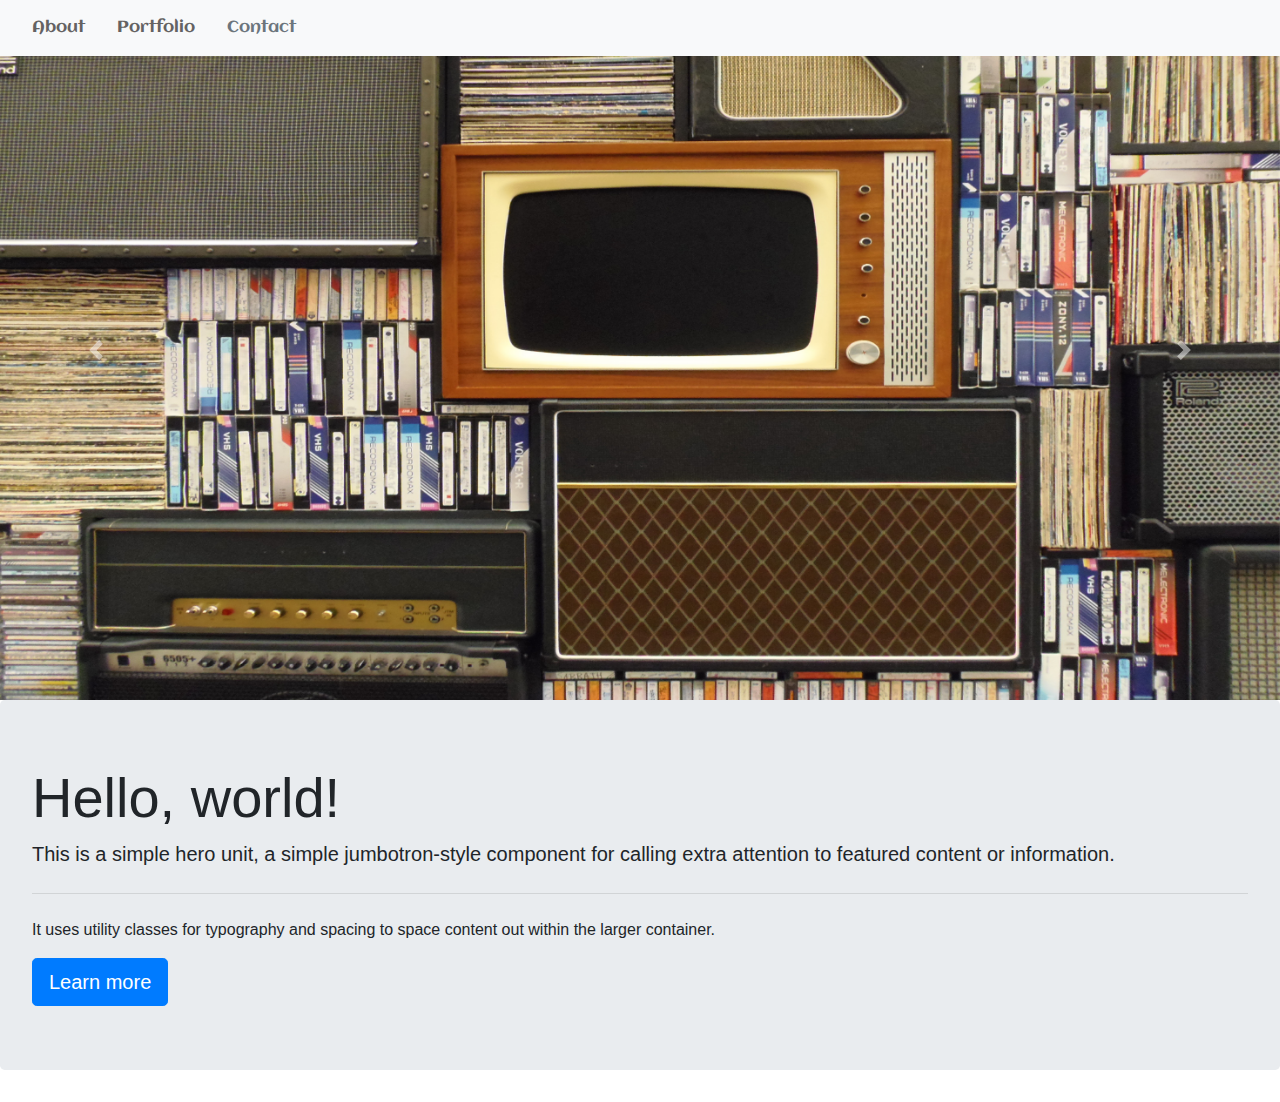
==== index.html @ e59612ae "css" ====
<!DOCTYPE html>
<html lang="en">
<head>
<meta charset="UTF-8">
<meta name="viewport" content="width=device-width, initial-scale=1.0">
<meta http-equiv="X-UA-Compatible" content="ie=edge">
<link rel="stylesheet" href="https://cdnjs.cloudflare.com/ajax/libs/twitter-bootstrap/4.1.3/css/bootstrap.min.css">
<link rel="stylesheet" href="https://use.fontawesome.com/releases/v5.3.1/css/all.css">
<link rel="stylesheet" href="./assets/style.css">
<link href="https://fonts.googleapis.com/css?family=Aclonica" rel="stylesheet">
<title>Title</title>
</head>
<body>
    <nav class="navbar fixed-top navbar-expand-lg navbar-light bg-light">
    <ul class="nav ">
    <li class="nav-item">
    <a class="nav-link active" href="#">About</a>
    </li>
    <li class="nav-item">
    <a class="nav-link" href="#">Portfolio</a>
    </li>
    <li class="nav-item">
    <a class="nav-link disabled" href="#">Contact</a>
    </li>
    </ul>
    </nav>
    <div id="carouselExampleControls" class="carousel slide" data-ride="carousel">
        <div class="carousel-inner">
          <div class="carousel-item active">
            <img class="d-block w-100" src="./assets/images/imageD.jpg" alt="First slide">
          </div>
          <div class="carousel-item">
            <img class="d-block w-100" src="./assets/images/imageB.jpg" alt="Second slide">
          </div>
          <div class="carousel-item">
            <img class="d-block w-100" src="./assets/images/imageC.jpg" alt="Third slide">
          </div>
        </div>
        <a class="carousel-control-prev" href="#carouselExampleControls" role="button" data-slide="prev">
          <span class="carousel-control-prev-icon" aria-hidden="true"></span>
          <span class="sr-only">Previous</span>
        </a>
        <a class="carousel-control-next" href="#carouselExampleControls" role="button" data-slide="next">
          <span class="carousel-control-next-icon" aria-hidden="true"></span>
          <span class="sr-only">Next</span>
        </a>
      </div>
    <div class="jumbotron">
    <h1 class="display-4">Hello, world!</h1>
    <p class="lead">This is a simple hero unit, a simple jumbotron-style component for calling extra attention to featured content or information.</p>
    <hr class="my-4">
    <p>It uses utility classes for typography and spacing to space content out within the larger container.</p>
    <a class="btn btn-primary btn-lg" href="#" role="button">Learn more</a>
    </div>
    <footer>
        
    </footer>
  
        


<script src="https://cdnjs.cloudflare.com/ajax/libs/jquery/3.3.1/jquery.slim.min.js"></script>
<script src="https://cdnjs.cloudflare.com/ajax/libs/popper.js/1.13.0/umd/popper.min.js"></script>
<script src="https://cdnjs.cloudflare.com/ajax/libs/twitter-bootstrap/4.1.3/js/bootstrap.min.js"></script>
</body>
</html>
---- assets/style.css ----
nav {  

  position: fixed;
  font-family: 'Aclonica', sans-serif;
  position: fixed;
  top: 0;
  width: 100%;
  
}



a.nav-link {
    color: rgb(100, 98, 98);

}

img {
  height: 700px;
  width: 800px;
}
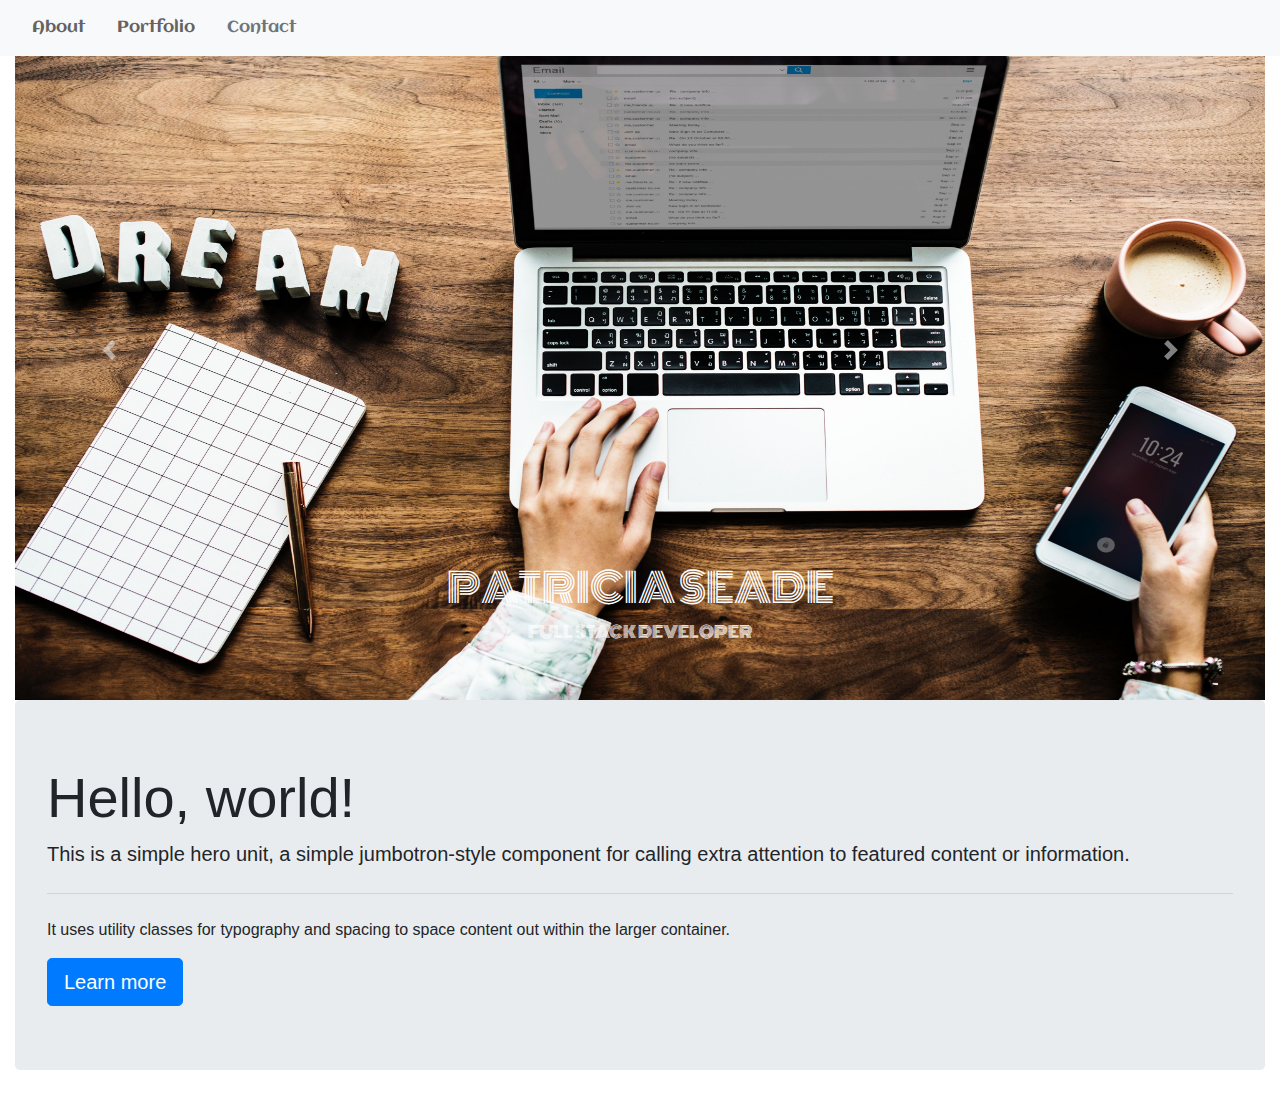
==== commit 2c4d133c: "html" ====
--- a/index.html
+++ b/index.html
@@ -8,9 +8,11 @@
 <link rel="stylesheet" href="https://use.fontawesome.com/releases/v5.3.1/css/all.css">
 <link rel="stylesheet" href="./assets/style.css">
 <link href="https://fonts.googleapis.com/css?family=Aclonica" rel="stylesheet">
+<link href="https://fonts.googleapis.com/css?family=Monoton" rel="stylesheet">
 <title>Title</title>
 </head>
 <body>
+  <div class= "container">
     <nav class="navbar fixed-top navbar-expand-lg navbar-light bg-light">
     <ul class="nav ">
     <li class="nav-item">
@@ -24,16 +26,31 @@
     </li>
     </ul>
     </nav>
+  </div>
+    <div class="container-fluid" id="imageThis">
+
     <div id="carouselExampleControls" class="carousel slide" data-ride="carousel">
         <div class="carousel-inner">
           <div class="carousel-item active">
-            <img class="d-block w-100" src="./assets/images/imageD.jpg" alt="First slide">
+            <img class="d-block w-100" src="./assets/images/imageB.jpg" alt="First slide">
+            <div class="carousel-caption d-none d-md-block">
+              <h1 class="text">PATRICIA SEADE</h1>
+              <p class="text">FULL STACK DEVELOPER</p>
+            </div>
           </div>
           <div class="carousel-item">
-            <img class="d-block w-100" src="./assets/images/imageB.jpg" alt="Second slide">
+            <img class="d-block w-100" src="./assets/images/imageD.jpg" alt="Second slide">
+            <div class="carousel-caption d-none d-md-block">
+              <h1 class="text">PATRICIA SEADE</h1>
+              <p class="text">FULL STACK DEVELOPER</p>
+            </div>
           </div>
           <div class="carousel-item">
             <img class="d-block w-100" src="./assets/images/imageC.jpg" alt="Third slide">
+            <div class="carousel-caption d-none d-md-block">
+              <h1 class="text">PATRICIA SEADE</h1>
+              <p class="text">FULL STACK DEVELOPER</p>
+            </div>
           </div>
         </div>
         <a class="carousel-control-prev" href="#carouselExampleControls" role="button" data-slide="prev">
@@ -52,6 +69,7 @@
     <p>It uses utility classes for typography and spacing to space content out within the larger container.</p>
     <a class="btn btn-primary btn-lg" href="#" role="button">Learn more</a>
     </div>
+  </div>
     <footer>
         
     </footer>
--- a/assets/style.css
+++ b/assets/style.css
@@ -10,6 +10,7 @@
 
 
 
+
 a.nav-link {
     color: rgb(100, 98, 98);
 
@@ -19,4 +20,10 @@
   height: 700px;
   width: 800px;
 }
+.container {
+  width: 90%;
+}
+.text {
+  font-family: 'Monoton', cursive;
+}
 
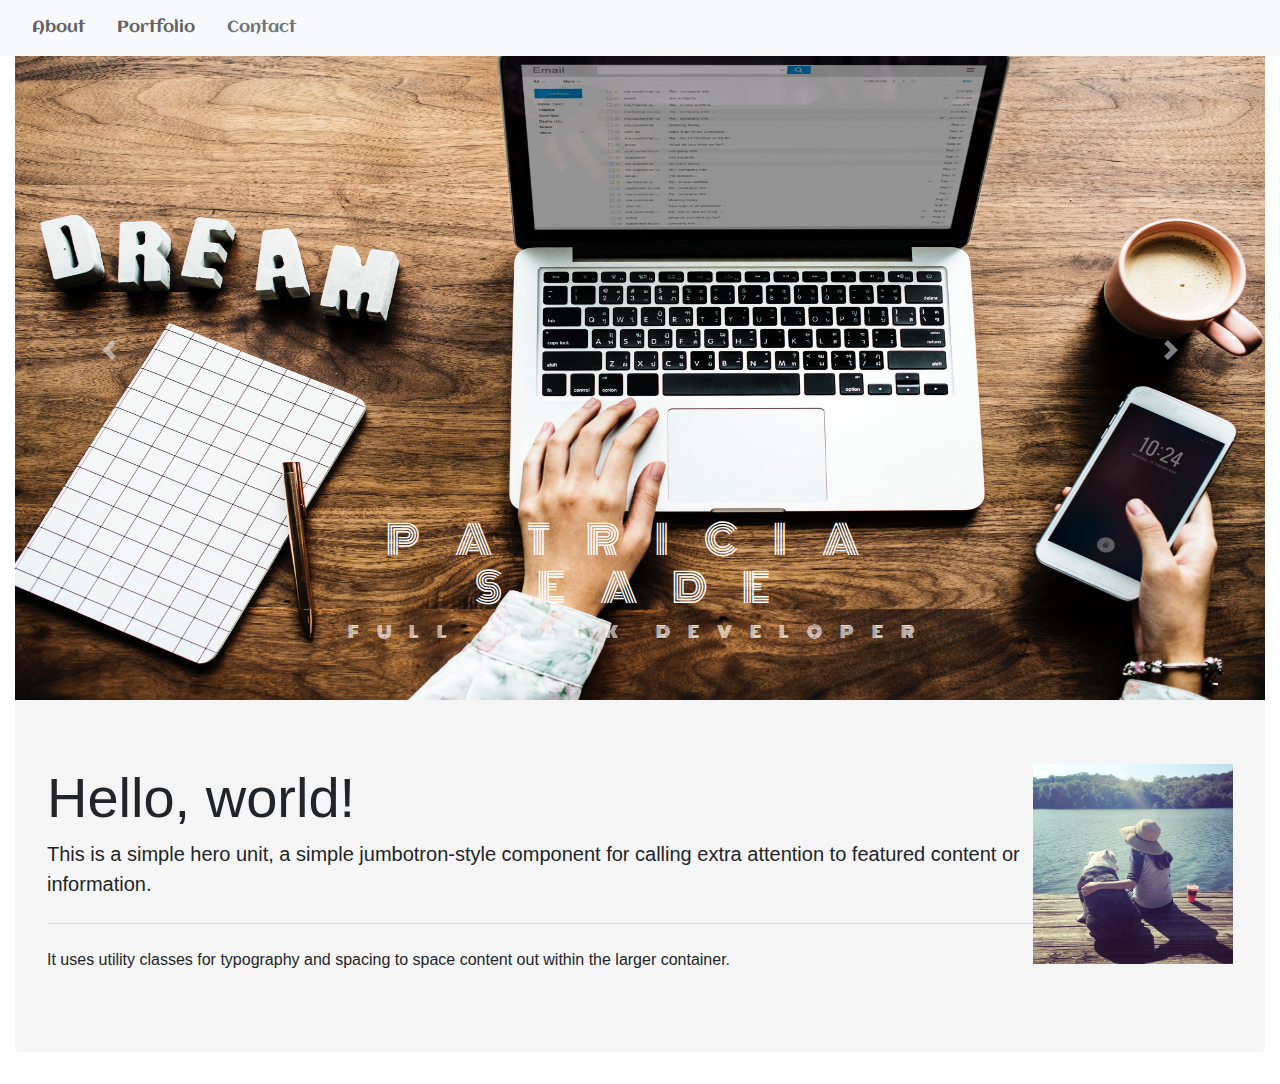
==== commit 58358381: "css" ====
--- a/index.html
+++ b/index.html
@@ -35,21 +35,21 @@
             <img class="d-block w-100" src="./assets/images/imageB.jpg" alt="First slide">
             <div class="carousel-caption d-none d-md-block">
               <h1 class="text">PATRICIA SEADE</h1>
-              <p class="text">FULL STACK DEVELOPER</p>
+              <p class="textTwo">FULL STACK DEVELOPER</p>
             </div>
           </div>
           <div class="carousel-item">
             <img class="d-block w-100" src="./assets/images/imageD.jpg" alt="Second slide">
             <div class="carousel-caption d-none d-md-block">
               <h1 class="text">PATRICIA SEADE</h1>
-              <p class="text">FULL STACK DEVELOPER</p>
+              <p class="textTwo">FULL STACK DEVELOPER</p>
             </div>
           </div>
           <div class="carousel-item">
             <img class="d-block w-100" src="./assets/images/imageC.jpg" alt="Third slide">
             <div class="carousel-caption d-none d-md-block">
               <h1 class="text">PATRICIA SEADE</h1>
-              <p class="text">FULL STACK DEVELOPER</p>
+              <p class="textTwo">FULL STACK DEVELOPER</p>
             </div>
           </div>
         </div>
@@ -63,11 +63,11 @@
         </a>
       </div>
     <div class="jumbotron">
+        <img src="./assets/images/bailey.jpeg" class="bailey" alt="">
     <h1 class="display-4">Hello, world!</h1>
     <p class="lead">This is a simple hero unit, a simple jumbotron-style component for calling extra attention to featured content or information.</p>
     <hr class="my-4">
     <p>It uses utility classes for typography and spacing to space content out within the larger container.</p>
-    <a class="btn btn-primary btn-lg" href="#" role="button">Learn more</a>
     </div>
   </div>
     <footer>
--- a/assets/style.css
+++ b/assets/style.css
@@ -8,12 +8,24 @@
   
 }
 
+.jumbotron {
+  position: relative;
+  background-color: whitesmoke;
+
+}
+
 
 
 
 a.nav-link {
     color: rgb(100, 98, 98);
 
+}
+
+.bailey {
+  float: right;
+  height: 200px;
+  width: 200px;
 }
 
 img {
@@ -25,5 +37,45 @@
 }
 .text {
   font-family: 'Monoton', cursive;
+  letter-spacing: 35px;
+  animation-name: moveInLeft;
+  animation-duration: 5s;
+  animation-timing-function: ease-out;
 }
 
+.textTwo {
+  font-family: 'Monoton', cursive;
+  letter-spacing: 18px;
+  animation: moveInRight 5s ease-out;
+}
+@keyframes moveInLeft {
+  0% {
+      opacity: 0;
+      transform: translateX(-100px);
+  }   
+
+  80% {
+      transform: translateX(10px);
+  }
+
+  100% {
+      opacity: 1;
+      transform: translate(0);
+  }
+}
+@keyframes moveInRight {
+  0% {
+      opacity: 0;
+      transform: translateX(100px);
+  }   
+
+  80% {
+      transform: translateX(-10px);
+  }
+
+  100% {
+      opacity: 1;
+      transform: translate(0);
+  }
+}
+
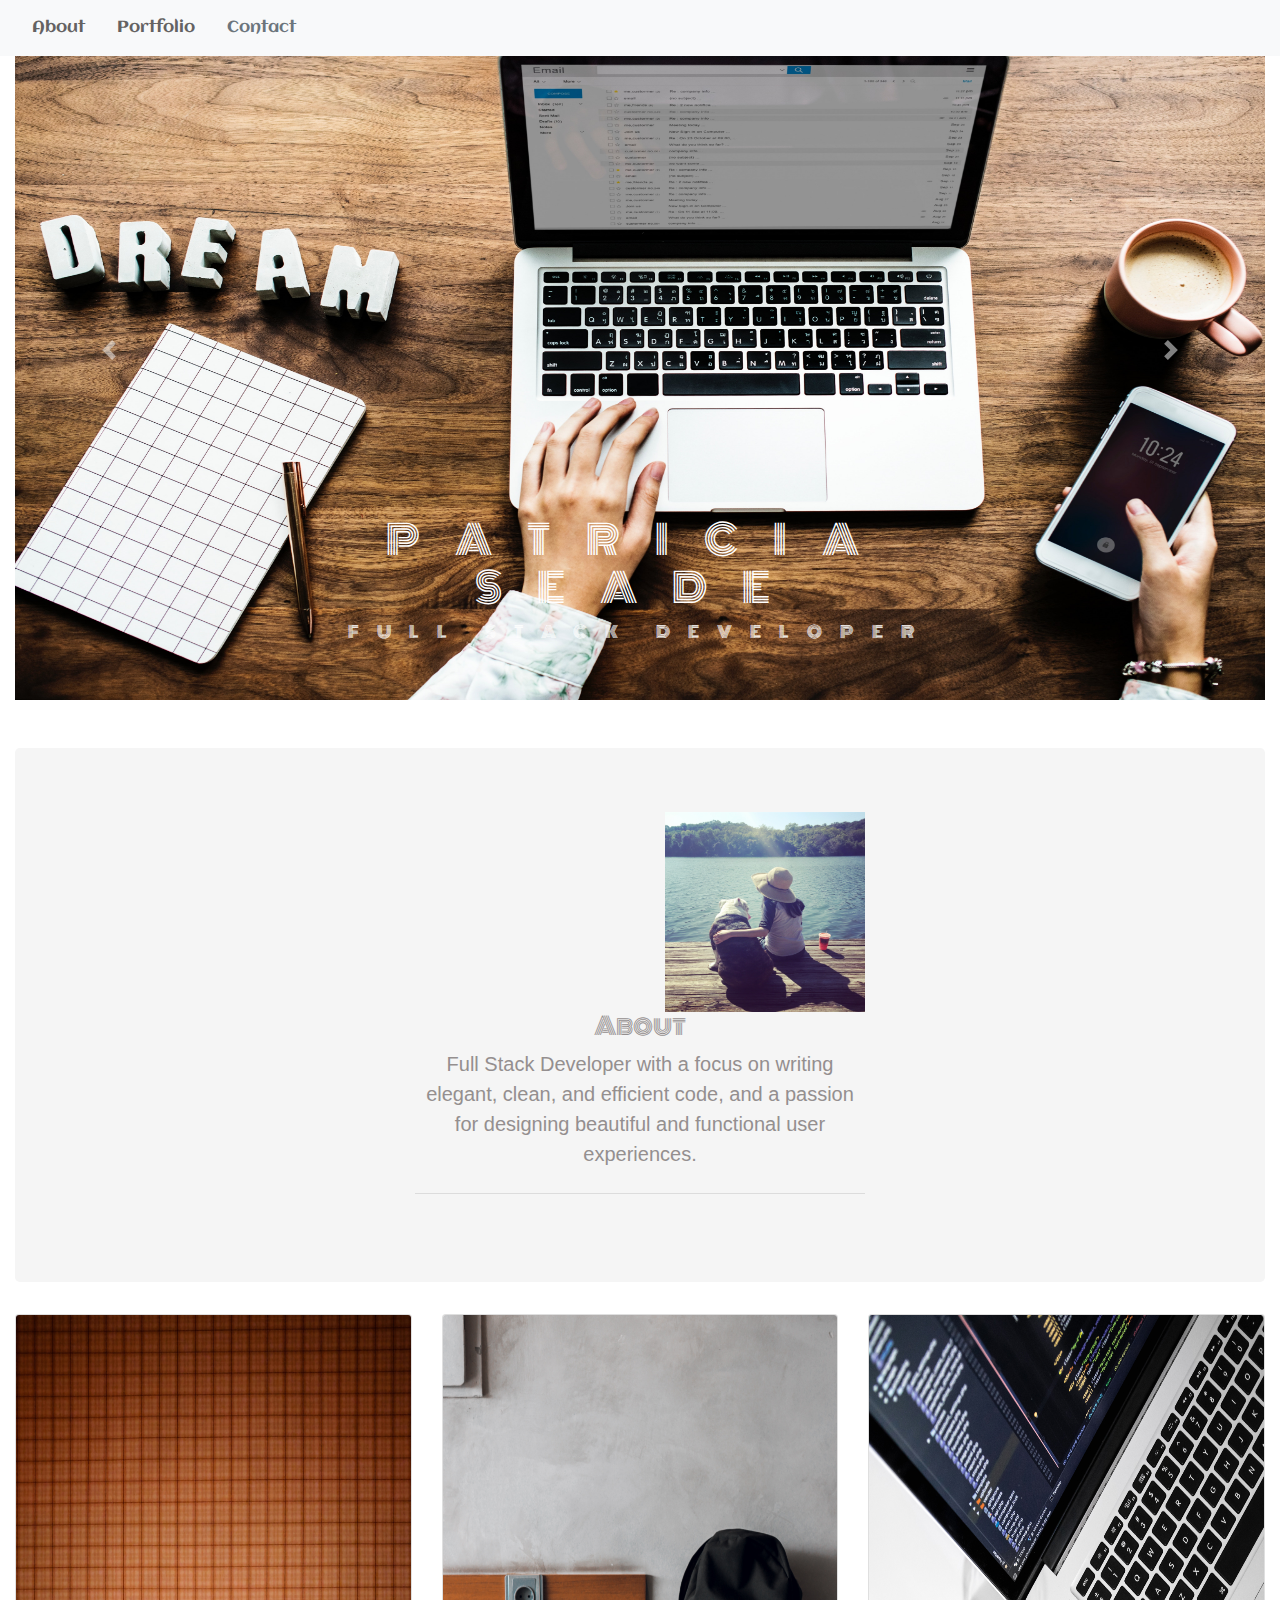
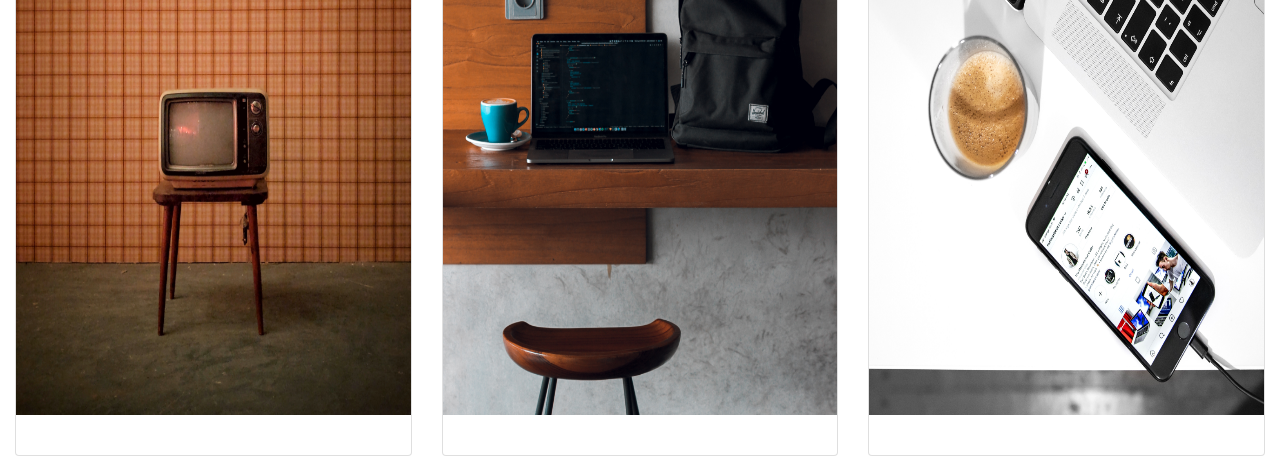
==== commit f863b707: "pics" ====
--- a/index.html
+++ b/index.html
@@ -62,14 +62,36 @@
           <span class="sr-only">Next</span>
         </a>
       </div>
+      <br>
+      <br>
     <div class="jumbotron">
         <img src="./assets/images/bailey.jpeg" class="bailey" alt="">
-    <h1 class="display-4">Hello, world!</h1>
-    <p class="lead">This is a simple hero unit, a simple jumbotron-style component for calling extra attention to featured content or information.</p>
+    <h1 class="display-4">About</h1>
+    <p class="lead">Full Stack Developer with a  focus on writing elegant, clean, and efficient code, and a passion for designing beautiful and functional user experiences.</p>
     <hr class="my-4">
-    <p>It uses utility classes for typography and spacing to space content out within the larger container.</p>
     </div>
+    <div class="card-deck">
+        <div class="card">
+          <img class="card-img-top" src="./assets/images/ajeet-mestry-429216-unsplash.jpg" alt="Card image cap">
+          <div class="card-body">
+            
+          </div>
+        
+        </div>
+        <div class="card">
+          <img class="card-img-top" src="./assets/images/julian-christian-anderson-1131542-unsplash.jpg" alt="Card image cap">
+          <div class="card-body">
+          </div>
+          
+        </div>
+        <div class="card">
+          <img class="card-img-top" src="./assets/images/fabian-grohs-773959-unsplash.jpg" alt="Card image cap">
+          <div class="card-body">
+          </div>
+          
+        </div>
   </div>
+
     <footer>
         
     </footer>
--- a/assets/style.css
+++ b/assets/style.css
@@ -11,6 +11,10 @@
 .jumbotron {
   position: relative;
   background-color: whitesmoke;
+  text-align: center;
+  padding-left: 400px;
+  padding-right: 400px;
+  color: rgb(148, 143, 143);
 
 }
 
@@ -26,6 +30,12 @@
   float: right;
   height: 200px;
   width: 200px;
+  margin-left: 200px;
+}
+.display-4 {
+  font-family: 'Monoton', cursive;
+  font-size: 24px;
+
 }
 
 img {
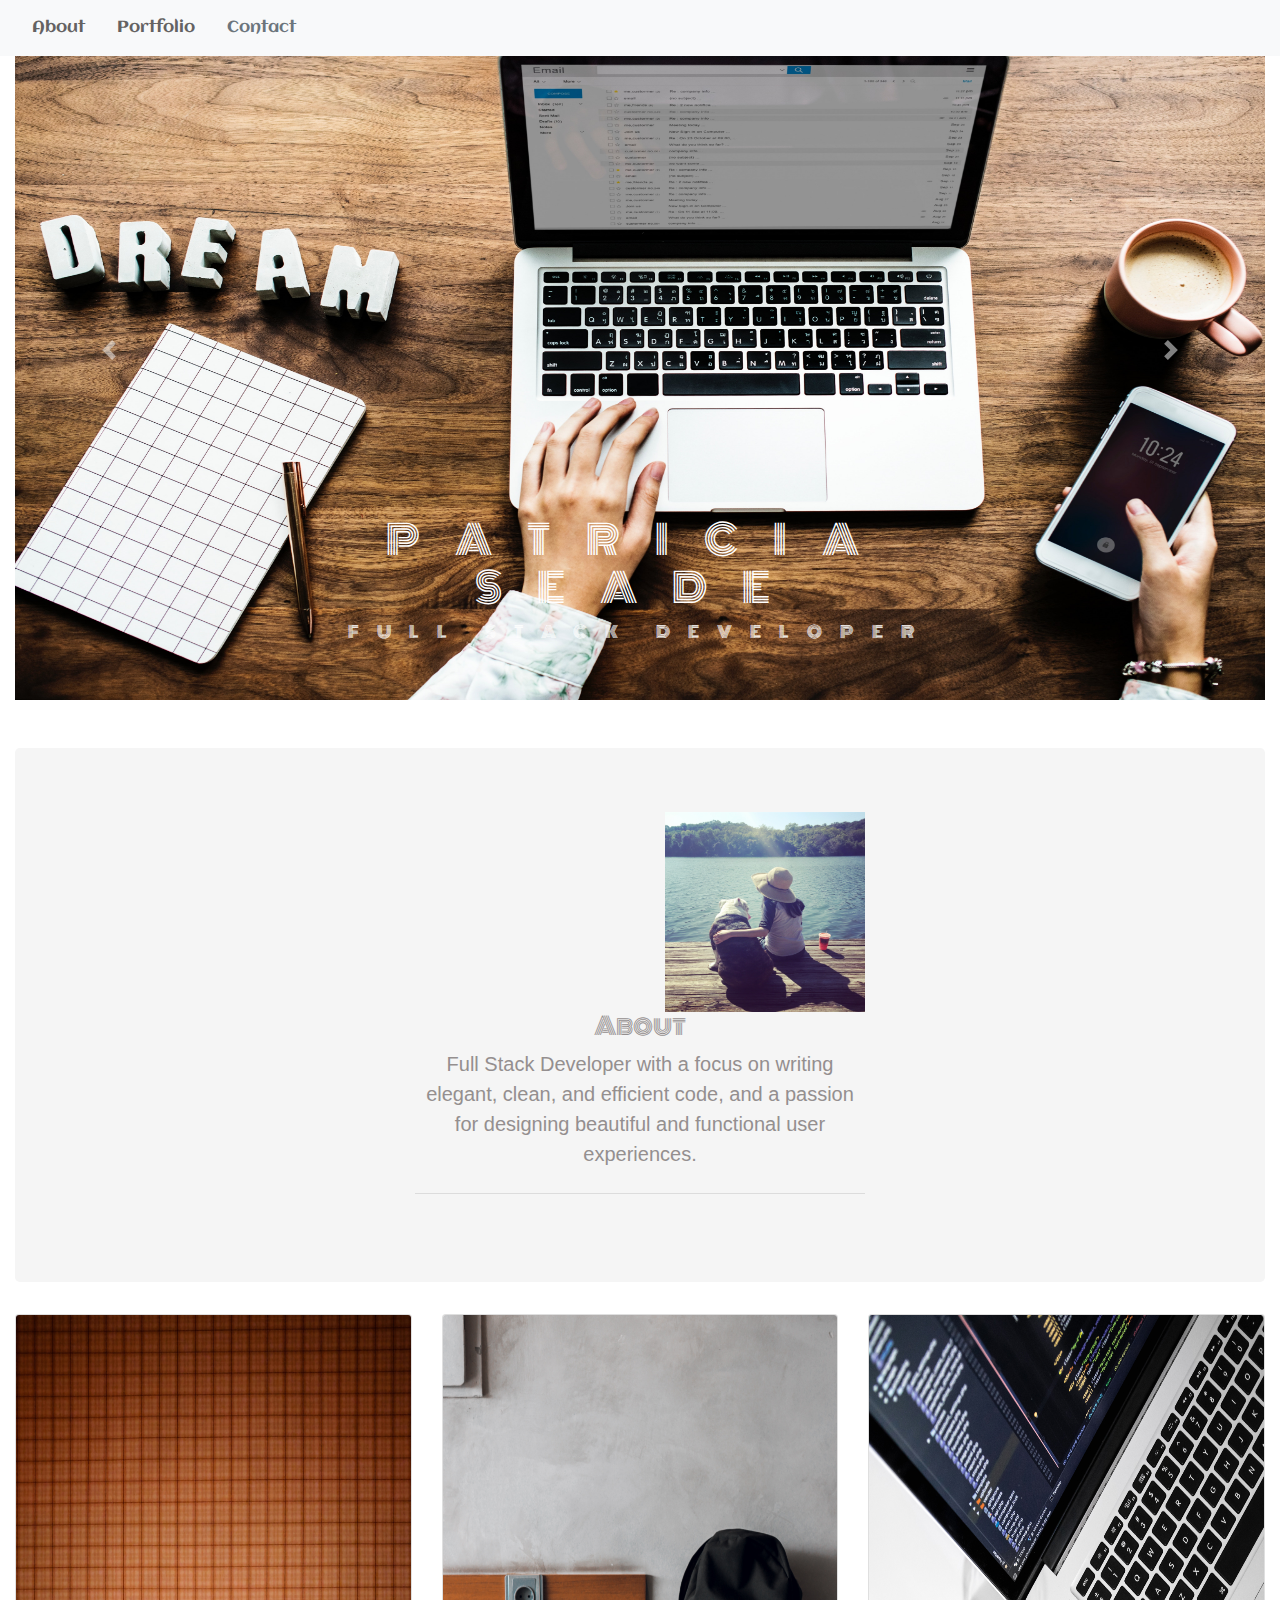
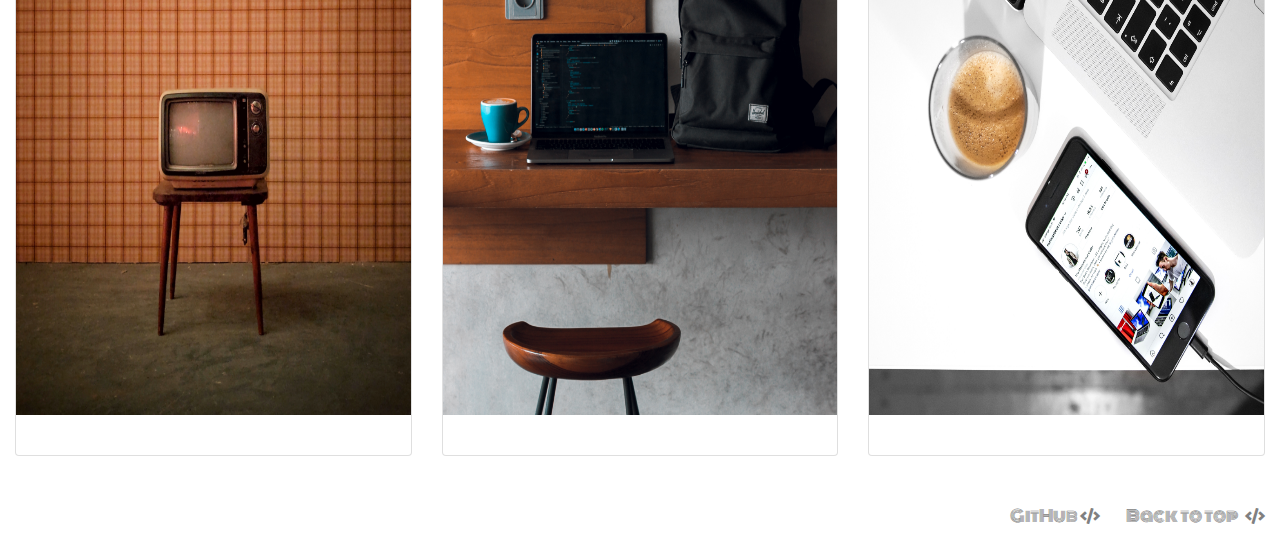
==== commit 99ef3ff0: "footer" ====
--- a/index.html
+++ b/index.html
@@ -12,7 +12,7 @@
 <title>Title</title>
 </head>
 <body>
-  <div class= "container">
+  <div class= "container" id="top">
     <nav class="navbar fixed-top navbar-expand-lg navbar-light bg-light">
     <ul class="nav ">
     <li class="nav-item">
@@ -91,10 +91,16 @@
           
         </div>
   </div>
-
-    <footer>
-        
-    </footer>
+  <br>
+  <br>
+  <footer class="footer float-right">
+      
+        <a href="https://github.com/PATTIMINTS"target="_blank">GitHub <i class="fas fa-code"></i>&nbsp;&nbsp;</a>
+        <a href="#top" target="_blank" class="foot">Back to top &nbsp;&nbsp;<i class="fas fa-code"></i></a>
+        <br>
+        <br>
+  </footer>
+</div>
   
         
 
--- a/assets/style.css
+++ b/assets/style.css
@@ -89,3 +89,13 @@
   }
 }
 
+footer {
+  display: inline-block;
+  font-family: 'Monoton', cursive;
+}
+a {
+  color: gray;
+}
+.foot {
+  margin-left: 20px;
+}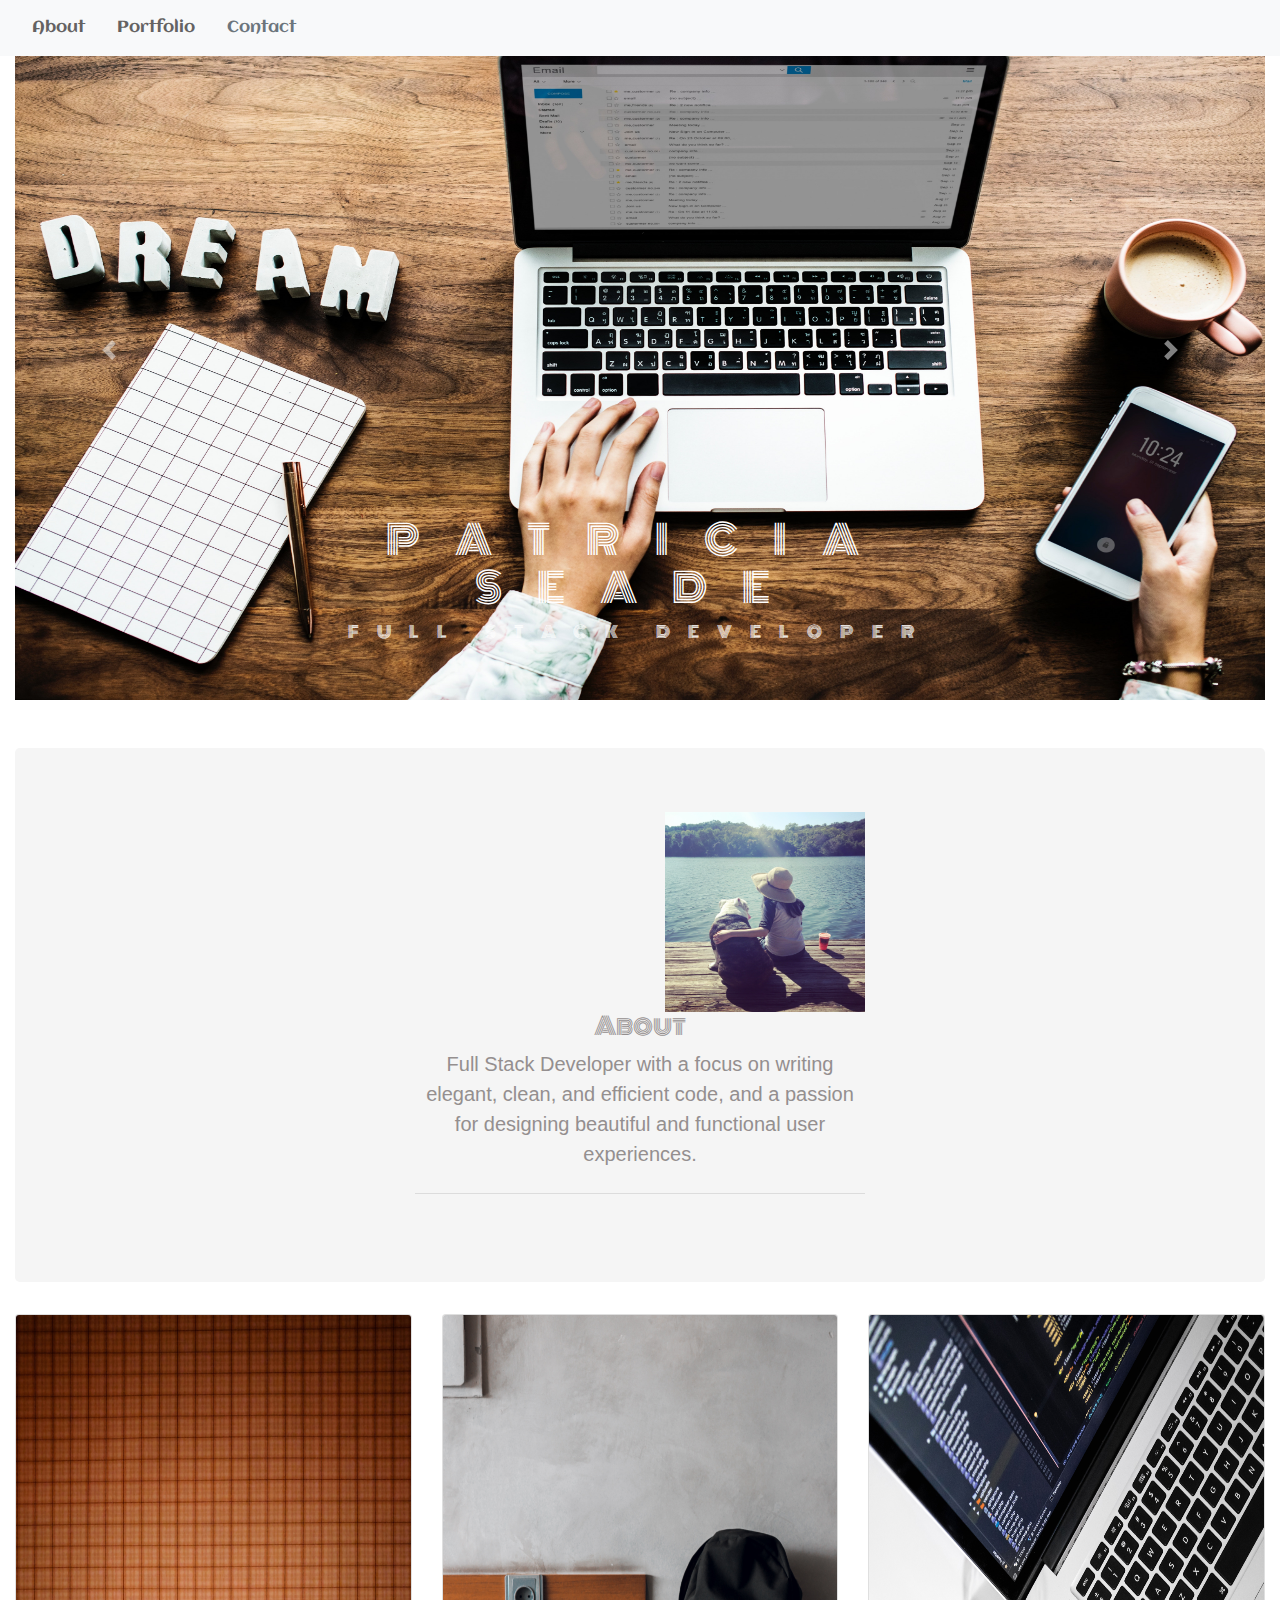
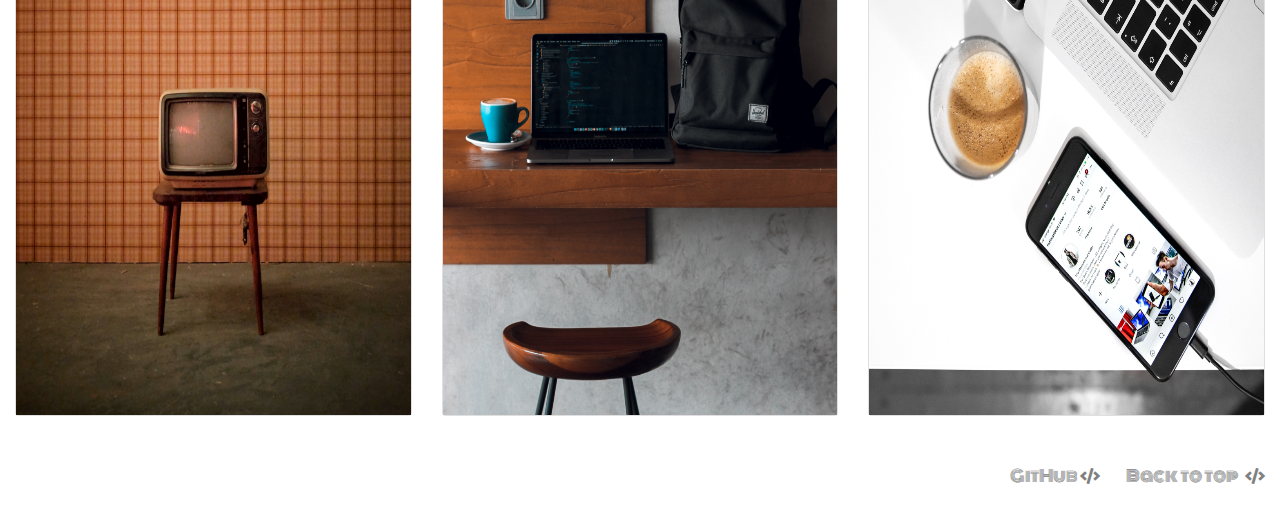
==== commit 6842e583: "jQuery" ====
--- a/index.html
+++ b/index.html
@@ -1,112 +1,116 @@
 <!DOCTYPE html>
 <html lang="en">
+
 <head>
-<meta charset="UTF-8">
-<meta name="viewport" content="width=device-width, initial-scale=1.0">
-<meta http-equiv="X-UA-Compatible" content="ie=edge">
-<link rel="stylesheet" href="https://cdnjs.cloudflare.com/ajax/libs/twitter-bootstrap/4.1.3/css/bootstrap.min.css">
-<link rel="stylesheet" href="https://use.fontawesome.com/releases/v5.3.1/css/all.css">
-<link rel="stylesheet" href="./assets/style.css">
-<link href="https://fonts.googleapis.com/css?family=Aclonica" rel="stylesheet">
-<link href="https://fonts.googleapis.com/css?family=Monoton" rel="stylesheet">
-<title>Title</title>
+  <meta charset="UTF-8">
+  <meta name="viewport" content="width=device-width, initial-scale=1.0">
+  <meta http-equiv="X-UA-Compatible" content="ie=edge">
+  <link rel="stylesheet" href="https://cdnjs.cloudflare.com/ajax/libs/twitter-bootstrap/4.1.3/css/bootstrap.min.css">
+  <link rel="stylesheet" href="https://use.fontawesome.com/releases/v5.3.1/css/all.css">
+  <link rel="stylesheet" href="./assets/style.css">
+  <link href="https://fonts.googleapis.com/css?family=Aclonica" rel="stylesheet">
+  <link href="https://fonts.googleapis.com/css?family=Monoton" rel="stylesheet">
+  <title>Title</title>
 </head>
+
 <body>
-  <div class= "container" id="top">
+  <div class="container" id="top">
     <nav class="navbar fixed-top navbar-expand-lg navbar-light bg-light">
-    <ul class="nav ">
-    <li class="nav-item">
-    <a class="nav-link active" href="#">About</a>
-    </li>
-    <li class="nav-item">
-    <a class="nav-link" href="#">Portfolio</a>
-    </li>
-    <li class="nav-item">
-    <a class="nav-link disabled" href="#">Contact</a>
-    </li>
-    </ul>
+      <ul class="nav ">
+        <li class="nav-item">
+          <a class="nav-link active" href="./index.html">About</a>
+        </li>
+        <li class="nav-item">
+          <a class="nav-link" href="portfolio.html">Portfolio</a>
+        </li>
+        <li class="nav-item">
+          <a class="nav-link disabled" href="#">Contact</a>
+        </li>
+      </ul>
     </nav>
   </div>
-    <div class="container-fluid" id="imageThis">
+  <div class="container-fluid" id="imageThis">
 
     <div id="carouselExampleControls" class="carousel slide" data-ride="carousel">
-        <div class="carousel-inner">
-          <div class="carousel-item active">
-            <img class="d-block w-100" src="./assets/images/imageB.jpg" alt="First slide">
-            <div class="carousel-caption d-none d-md-block">
-              <h1 class="text">PATRICIA SEADE</h1>
-              <p class="textTwo">FULL STACK DEVELOPER</p>
-            </div>
-          </div>
-          <div class="carousel-item">
-            <img class="d-block w-100" src="./assets/images/imageD.jpg" alt="Second slide">
-            <div class="carousel-caption d-none d-md-block">
-              <h1 class="text">PATRICIA SEADE</h1>
-              <p class="textTwo">FULL STACK DEVELOPER</p>
-            </div>
-          </div>
-          <div class="carousel-item">
-            <img class="d-block w-100" src="./assets/images/imageC.jpg" alt="Third slide">
-            <div class="carousel-caption d-none d-md-block">
-              <h1 class="text">PATRICIA SEADE</h1>
-              <p class="textTwo">FULL STACK DEVELOPER</p>
-            </div>
+      <div class="carousel-inner">
+        <div class="carousel-item active">
+          <img class="d-block w-100" src="./assets/images/imageB.jpg" alt="First slide">
+          <div class="carousel-caption d-none d-md-block">
+            <h1 class="text">PATRICIA SEADE</h1>
+            <p class="textTwo">FULL STACK DEVELOPER</p>
           </div>
         </div>
-        <a class="carousel-control-prev" href="#carouselExampleControls" role="button" data-slide="prev">
-          <span class="carousel-control-prev-icon" aria-hidden="true"></span>
-          <span class="sr-only">Previous</span>
-        </a>
-        <a class="carousel-control-next" href="#carouselExampleControls" role="button" data-slide="next">
-          <span class="carousel-control-next-icon" aria-hidden="true"></span>
-          <span class="sr-only">Next</span>
-        </a>
+        <div class="carousel-item">
+          <img class="d-block w-100" src="./assets/images/imageD.jpg" alt="Second slide">
+          <div class="carousel-caption d-none d-md-block">
+            <h1 class="text">PATRICIA SEADE</h1>
+            <p class="textTwo">FULL STACK DEVELOPER</p>
+          </div>
+        </div>
+        <div class="carousel-item">
+          <img class="d-block w-100" src="./assets/images/imageC.jpg" alt="Third slide">
+          <div class="carousel-caption d-none d-md-block">
+            <h1 class="text">PATRICIA SEADE</h1>
+            <p class="textTwo">FULL STACK DEVELOPER</p>
+          </div>
+        </div>
       </div>
+      <a class="carousel-control-prev" href="#carouselExampleControls" role="button" data-slide="prev">
+        <span class="carousel-control-prev-icon" aria-hidden="true"></span>
+        <span class="sr-only">Previous</span>
+      </a>
+      <a class="carousel-control-next" href="#carouselExampleControls" role="button" data-slide="next">
+        <span class="carousel-control-next-icon" aria-hidden="true"></span>
+        <span class="sr-only">Next</span>
+      </a>
+    </div>
+    <br>
+    <br>
+    <div class="jumbotron">
+      <img src="./assets/images/bailey.jpeg" class="bailey" alt="">
+      <h1 class="display-4">About</h1>
+      <p class="lead">Full Stack Developer with a focus on writing elegant, clean, and efficient code, and a passion
+        for designing beautiful and functional user experiences.</p>
+      <hr class="my-4">
+    </div>
+    <div class="card-deck">
+      <div class="card">
+        <img class="card-img-top" src="./assets/images/ajeet-mestry-429216-unsplash.jpg" alt="Card image cap">
+        <div class="card-body">
+
+        </div>
+
+      </div>
+      <div class="card">
+        <img class="card-img-top" src="./assets/images/julian-christian-anderson-1131542-unsplash.jpg" alt="Card image cap">
+        <div class="card-body">
+        </div>
+
+      </div>
+      <div class="card">
+        <img class="card-img-top" src="./assets/images/fabian-grohs-773959-unsplash.jpg" alt="Card image cap">
+        <div class="card-body">
+        </div>
+
+      </div>
+    </div>
+    <br>
+    <br>
+    <footer class="footer float-right">
+
+      <a href="https://github.com/PATTIMINTS" target="_blank">GitHub <i class="fas fa-code"></i>&nbsp;&nbsp;</a>
+      <a href="#top" target="_blank" class="foot">Back to top &nbsp;&nbsp;<i class="fas fa-code"></i></a>
       <br>
       <br>
-    <div class="jumbotron">
-        <img src="./assets/images/bailey.jpeg" class="bailey" alt="">
-    <h1 class="display-4">About</h1>
-    <p class="lead">Full Stack Developer with a  focus on writing elegant, clean, and efficient code, and a passion for designing beautiful and functional user experiences.</p>
-    <hr class="my-4">
-    </div>
-    <div class="card-deck">
-        <div class="card">
-          <img class="card-img-top" src="./assets/images/ajeet-mestry-429216-unsplash.jpg" alt="Card image cap">
-          <div class="card-body">
-            
-          </div>
-        
-        </div>
-        <div class="card">
-          <img class="card-img-top" src="./assets/images/julian-christian-anderson-1131542-unsplash.jpg" alt="Card image cap">
-          <div class="card-body">
-          </div>
-          
-        </div>
-        <div class="card">
-          <img class="card-img-top" src="./assets/images/fabian-grohs-773959-unsplash.jpg" alt="Card image cap">
-          <div class="card-body">
-          </div>
-          
-        </div>
+    </footer>
   </div>
-  <br>
-  <br>
-  <footer class="footer float-right">
-      
-        <a href="https://github.com/PATTIMINTS"target="_blank">GitHub <i class="fas fa-code"></i>&nbsp;&nbsp;</a>
-        <a href="#top" target="_blank" class="foot">Back to top &nbsp;&nbsp;<i class="fas fa-code"></i></a>
-        <br>
-        <br>
-  </footer>
-</div>
-  
-        
 
 
-<script src="https://cdnjs.cloudflare.com/ajax/libs/jquery/3.3.1/jquery.slim.min.js"></script>
-<script src="https://cdnjs.cloudflare.com/ajax/libs/popper.js/1.13.0/umd/popper.min.js"></script>
-<script src="https://cdnjs.cloudflare.com/ajax/libs/twitter-bootstrap/4.1.3/js/bootstrap.min.js"></script>
+
+
+  <script src="https://cdnjs.cloudflare.com/ajax/libs/jquery/3.3.1/jquery.slim.min.js"></script>
+  <script src="https://cdnjs.cloudflare.com/ajax/libs/popper.js/1.13.0/umd/popper.min.js"></script>
+  <script src="https://cdnjs.cloudflare.com/ajax/libs/twitter-bootstrap/4.1.3/js/bootstrap.min.js"></script>
 </body>
+
 </html>--- a/assets/style.css
+++ b/assets/style.css
@@ -1,10 +1,11 @@
 nav {  
 
-  position: fixed;
+  
   font-family: 'Aclonica', sans-serif;
   position: fixed;
   top: 0;
   width: 100%;
+
   
 }
 
@@ -17,8 +18,6 @@
   color: rgb(148, 143, 143);
 
 }
-
-
 
 
 a.nav-link {
@@ -41,10 +40,47 @@
 img {
   height: 700px;
   width: 800px;
+  
+}
+
+.port {
+  height: 400px;
+  position: relative;
 }
 .container {
   width: 90%;
+  
 }
+.centered {
+  position: absolute;
+  top: 40%;
+  left: 50%;
+  transform: translate(-30%, -30%);
+  font-size: 18px;
+  font-weight: bold;
+  font-family: 'Monoton', cursive;
+  letter-spacing: 12px;
+  animation: moveInRight 2s ease-out;
+  
+}
+
+  .newnav {
+    padding-left: 280px;
+  }
+  
+ div.card-body {
+   display: none;
+ } 
+
+ #count {
+   margin-top: 100px;
+   
+ }
+ #kitty {
+   margin-top: 50px;
+ }
+
+
 .text {
   font-family: 'Monoton', cursive;
   letter-spacing: 35px;
@@ -57,6 +93,11 @@
   font-family: 'Monoton', cursive;
   letter-spacing: 18px;
   animation: moveInRight 5s ease-out;
+}
+h2 {
+  font-family: 'Aclonica', sans-serif;
+  margin-left: 400px;
+  color: rgb(107, 106, 106);
 }
 @keyframes moveInLeft {
   0% {
